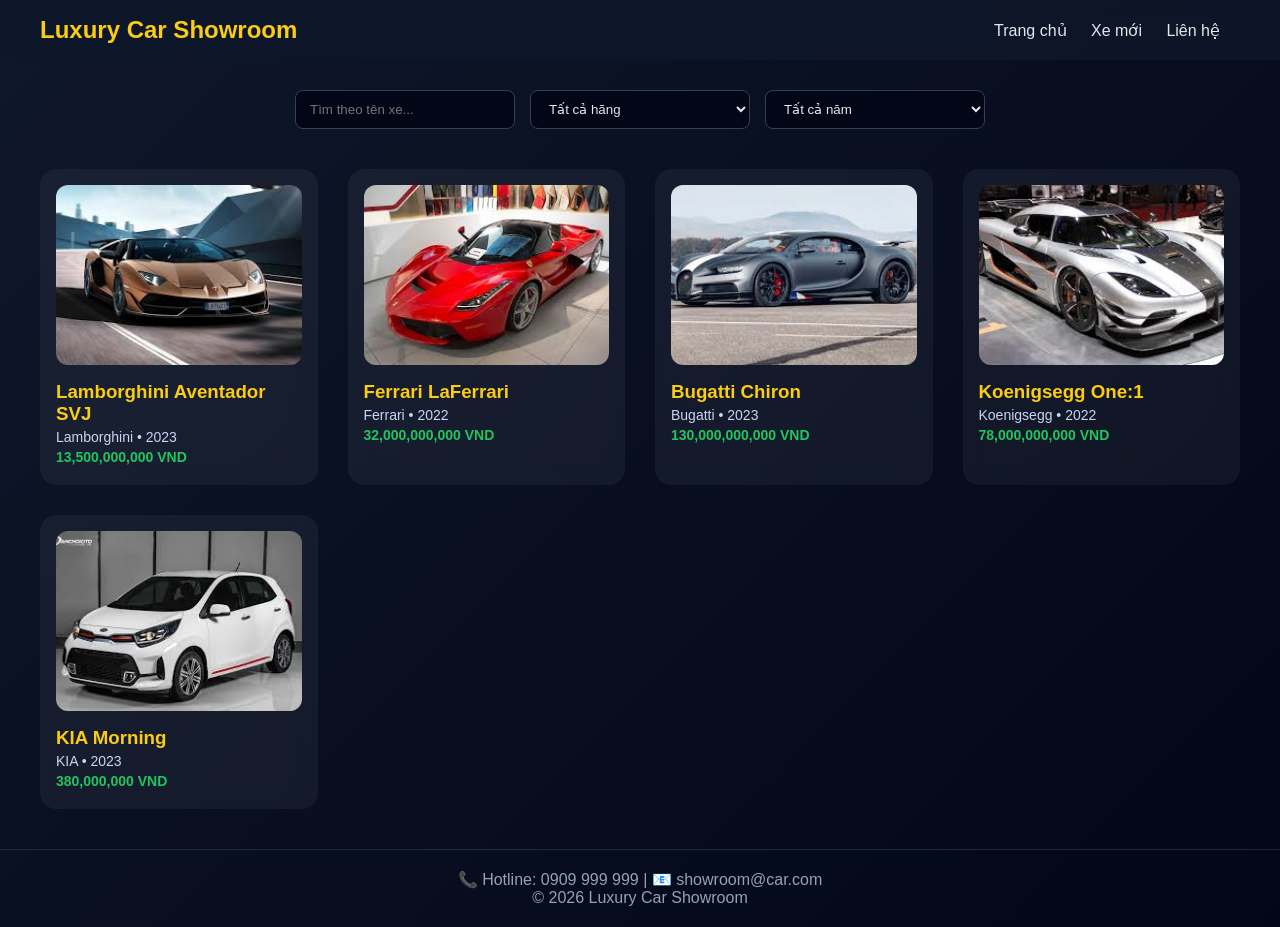
==== index.html @ 787d88c2 "Update index.html" ====
<!DOCTYPE html>
<html lang="vi">
<head>
  <meta charset="UTF-8">
  <title>Luxury Car Showroom</title>
  <link rel="stylesheet" href="css/style.css">
</head>
<body>

<header class="navbar">
  <h1>Luxury Car Showroom</h1>
  <nav>
    <a href="index.html">Trang chủ</a>
    <a href="#cars">Xe mới</a>
    <a href="#contact">Liên hệ</a>
  </nav>
</header>

<section class="filter">
  <input type="text" id="search" placeholder="Tìm theo tên xe...">

  <select id="brandFilter">
    <option value="">Tất cả hãng</option>
    <option value="Lamborghini">Lamborghini</option>
    <option value="Ferrari">Ferrari</option>
    <option value="Bugatti">Bugatti</option>
    <option value="Koenigsegg">Koenigsegg</option>
    <option value="KIA">KIA</option>
  </select>

  <select id="yearFilter">
    <option value="">Tất cả năm</option>
    <option value="2023">2023</option>
    <option value="2022">2022</option>
  </select>
</section>

<main id="cars">
  <div id="car-list" class="car-grid"></div>
</main>

<footer id="contact" class="footer">
  <p>📞 Hotline: 0909 999 999 | 📧 showroom@car.com</p>
  <p>© 2026 Luxury Car Showroom</p>
</footer>

<script src="js/cars.js"></script>
<script src="js/index.js"></script>

</body>
</html>
---- css/style.css ----
* {
  box-sizing: border-box;
  margin: 0;
  padding: 0;
  font-family: Arial, sans-serif;
}

/* BODY */
body {
  margin: 0;
  font-family: "Segoe UI", Arial, sans-serif;
  background: linear-gradient(135deg, #0f172a, #020617);
  color: #f8fafc;
}

/* NAVBAR */
.navbar {
  background: rgba(15, 23, 42, 0.85);
  backdrop-filter: blur(10px);
  padding: 16px 40px;
  display: flex;
  justify-content: space-between;
  align-items: center;
  position: sticky;
  top: 0;
  z-index: 100;
}

.navbar h1 {
  margin: 0;
  font-size: 24px;
  color: #facc15;
}

.navbar nav a {
  color: #e5e7eb;
  margin-right: 20px;
  text-decoration: none;
  font-weight: 500;
}

.navbar nav a:hover {
  color: #facc15;
}

.navbar button {
  background: #1f2933;
  color: white;
  border: none;
  padding: 6px 10px;
  border-radius: 6px;
  cursor: pointer;
}

/* FILTER */
.filter {
  margin: 30px auto;
  max-width: 900px;
  display: flex;
  gap: 15px;
  justify-content: center;
}

.filter input,
.filter select {
  padding: 10px 14px;
  border-radius: 8px;
  border: none;
  outline: none;
  width: 220px;
  background: #020617;
  color: #e5e7eb;
  border: 1px solid #334155;
}

/* GRID */
.car-grid {
  max-width: 1200px;
  margin: 40px auto;
  display: grid;
  grid-template-columns: repeat(auto-fill, minmax(260px, 1fr));
  gap: 30px;
}

/* CARD */
.car-card {
  background: rgba(255, 255, 255, 0.05);
  backdrop-filter: blur(12px);
  border-radius: 16px;
  padding: 16px;
  cursor: pointer;
  transition: transform 0.3s, box-shadow 0.3s;
  position: relative;
}

.car-card:hover {
  transform: translateY(-8px);
  box-shadow: 0 20px 40px rgba(0, 0, 0, 0.6);
}

.car-card img {
  width: 100%;
  height: 180px;
  object-fit: cover;
  border-radius: 12px;
}

.car-card h3 {
  margin: 12px 0 4px;
  color: #facc15;
}

.car-card p {
  margin: 4px 0;
  font-size: 14px;
  color: #cbd5f5;
}

.car-card .price {
  font-weight: bold;
  color: #22c55e;
}

/* TAG */
.tag-box {
  position: absolute;
  top: 12px;
  left: 12px;
}

.tag {
  padding: 4px 10px;
  border-radius: 999px;
  font-size: 12px;
  font-weight: bold;
  color: white;
}

.tag.hot {
  background: #dc2626;
}

.tag.new {
  background: #16a34a;
}

/* DETAIL */
.detail-container {
  display: flex;
  justify-content: center;
  padding: 50px 20px;
}

.detail-card {
  background: rgba(255, 255, 255, 0.05);
  backdrop-filter: blur(15px);
  border-radius: 20px;
  max-width: 1000px;
  width: 100%;
  display: flex;
  gap: 40px;
  padding: 30px;
}

.detail-image img {
  width: 400px;
  border-radius: 16px;
}

.detail-info h2 {
  color: #facc15;
}

.price {
  color: #22c55e;
  font-size: 20px;
  font-weight: bold;
}

/* BUTTON */
.btn {
  padding: 10px 16px;
  border-radius: 8px;
  cursor: pointer;
  border: none;
}

.btn.primary {
  background: #2563eb;
  color: white;
}

.btn.outline {
  border: 1px solid #2563eb;
  background: white;
  color: #2563eb;
}

/* FOOTER */
.footer {
  text-align: center;
  padding: 20px;
  color: #94a3b8;
  border-top: 1px solid #1e293b;
}

/* DARK MODE */
body.dark {
  background: #111827;
  color: #f9fafb;
}

body.dark .car-card,
body.dark .detail-card {
  background: #1f2937;
}

body.dark .navbar {
  background: black;
}

/* THONG SO */
.specs {
  list-style: none;
  padding: 0;
}

.specs li {
  padding: 6px 0;
  border-bottom: 1px solid #e5e7eb;
}

/* TAB+THONG SO */
.tabs {
  margin-top: 20px;
  display: flex;
  gap: 10px;
}

.tab-btn {
  padding: 8px 16px;
  border: none;
  cursor: pointer;
  background: #e5e7eb;
  border-radius: 6px;
  font-weight: 600;
}

.tab-btn.active {
  background: #111827;
  color: white;
}

.tab-content {
  display: none;
  margin-top: 15px;
}

.tab-content.active {
  display: block;
}

.spec-table {
  width: 100%;
  border-collapse: collapse;
}

.spec-table td {
  padding: 10px;
  border-bottom: 1px solid #e5e7eb;
}

.spec-table td:first-child {
  font-weight: 600;
  width: 40%;
}

#car-description {
  line-height: 1.6;
  color: #374151;
}
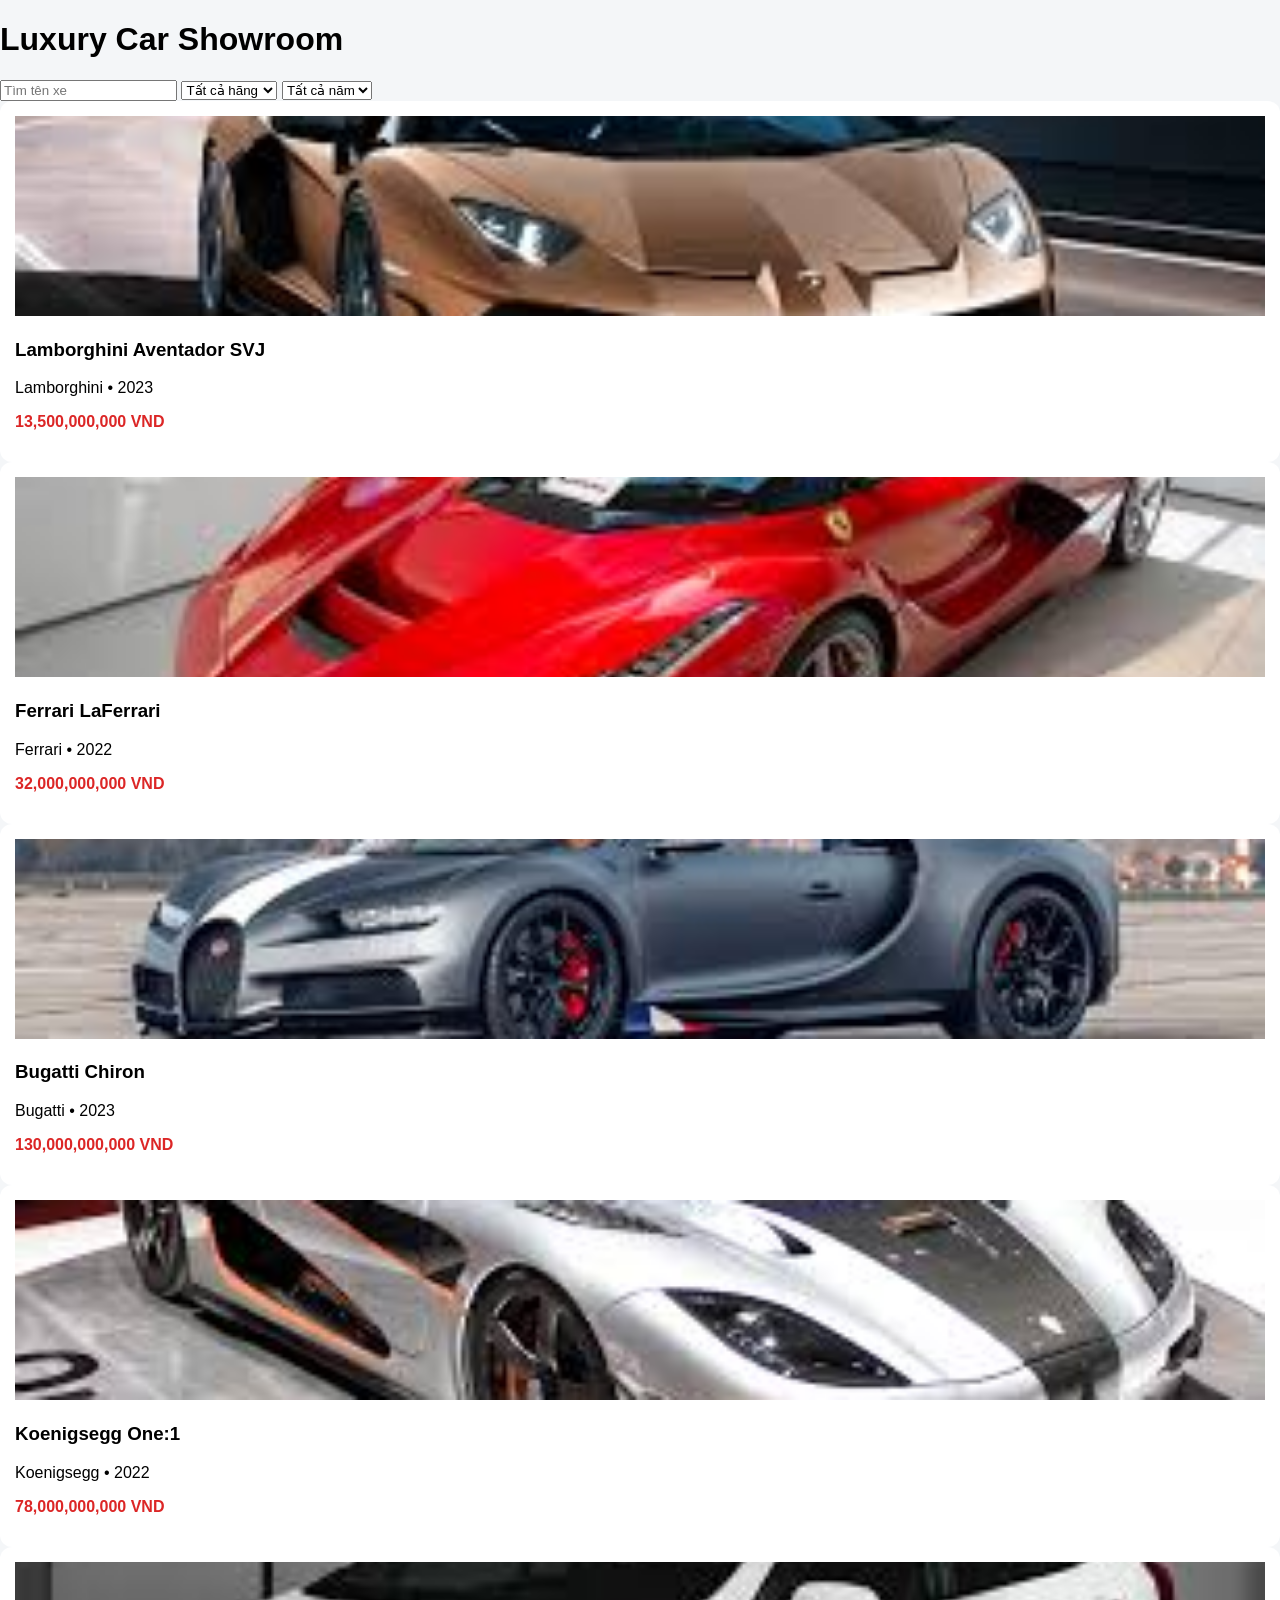
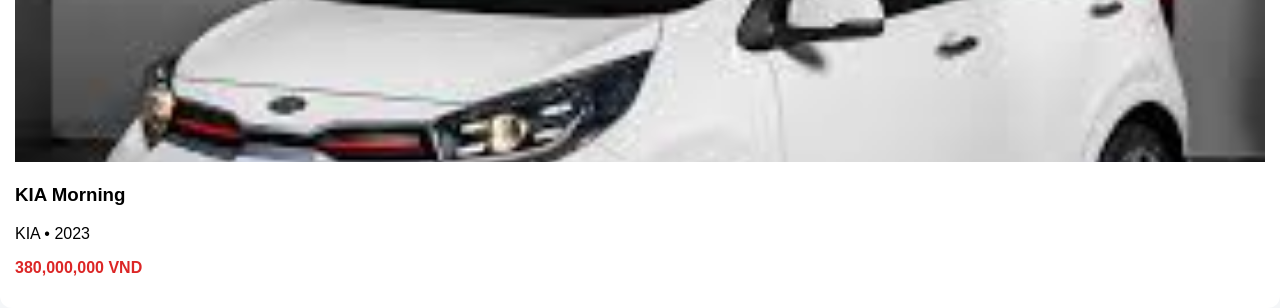
==== commit 92a00be5: "Update index.html" ====
--- a/index.html
+++ b/index.html
@@ -2,50 +2,33 @@
 <html lang="vi">
 <head>
   <meta charset="UTF-8">
-  <title>Luxury Car Showroom</title>
+  <title>Car Showroom</title>
   <link rel="stylesheet" href="css/style.css">
+  <link rel="icon" href="favicon.ico">
 </head>
 <body>
 
-<header class="navbar">
-  <h1>Luxury Car Showroom</h1>
-  <nav>
-    <a href="index.html">Trang chủ</a>
-    <a href="#cars">Xe mới</a>
-    <a href="#contact">Liên hệ</a>
-  </nav>
+<header>
+  <h1> Luxury Car Showroom</h1>
+  <input id="search" placeholder="Tìm tên xe">
+  <select id="brandFilter">
+    <option value="">Tất cả hãng</option>
+    <option>Lamborghini</option>
+    <option>Ferrari</option>
+    <option>Bugatti</option>
+    <option>Koenigsegg</option>
+    <option>KIA</option>
+  </select>
+  <select id="yearFilter">
+    <option value="">Tất cả năm</option>
+    <option>2022</option>
+    <option>2023</option>
+  </select>
 </header>
 
-<section class="filter">
-  <input type="text" id="search" placeholder="Tìm theo tên xe...">
-
-  <select id="brandFilter">
-    <option value="">Tất cả hãng</option>
-    <option value="Lamborghini">Lamborghini</option>
-    <option value="Ferrari">Ferrari</option>
-    <option value="Bugatti">Bugatti</option>
-    <option value="Koenigsegg">Koenigsegg</option>
-    <option value="KIA">KIA</option>
-  </select>
-
-  <select id="yearFilter">
-    <option value="">Tất cả năm</option>
-    <option value="2023">2023</option>
-    <option value="2022">2022</option>
-  </select>
-</section>
-
-<main id="cars">
-  <div id="car-list" class="car-grid"></div>
-</main>
-
-<footer id="contact" class="footer">
-  <p>📞 Hotline: 0909 999 999 | 📧 showroom@car.com</p>
-  <p>© 2026 Luxury Car Showroom</p>
-</footer>
+<main id="car-list" class="grid"></main>
 
 <script src="js/cars.js"></script>
 <script src="js/index.js"></script>
-
 </body>
 </html>
--- a/css/style.css
+++ b/css/style.css
@@ -1,281 +1,181 @@
-* {
-  box-sizing: border-box;
+body {
   margin: 0;
-  padding: 0;
   font-family: Arial, sans-serif;
+  background: #f4f6f8;
 }
 
-/* BODY */
-body {
-  margin: 0;
-  font-family: "Segoe UI", Arial, sans-serif;
-  background: linear-gradient(135deg, #0f172a, #020617);
-  color: #f8fafc;
-}
-
-/* NAVBAR */
 .navbar {
-  background: rgba(15, 23, 42, 0.85);
-  backdrop-filter: blur(10px);
-  padding: 16px 40px;
+  background: #0f172a;
+  color: white;
+  padding: 16px 32px;
   display: flex;
   justify-content: space-between;
   align-items: center;
-  position: sticky;
-  top: 0;
-  z-index: 100;
 }
 
-.navbar h1 {
-  margin: 0;
-  font-size: 24px;
-  color: #facc15;
+.navbar a {
+  color: white;
+  margin-left: 20px;
+  text-decoration: none;
 }
 
-.navbar nav a {
-  color: #e5e7eb;
-  margin-right: 20px;
-  text-decoration: none;
-  font-weight: 500;
-}
-
-.navbar nav a:hover {
-  color: #facc15;
-}
-
-.navbar button {
-  background: #1f2933;
-  color: white;
-  border: none;
-  padding: 6px 10px;
-  border-radius: 6px;
-  cursor: pointer;
-}
-
-/* FILTER */
 .filter {
-  margin: 30px auto;
-  max-width: 900px;
+  padding: 20px;
   display: flex;
-  gap: 15px;
+  gap: 10px;
   justify-content: center;
 }
 
-.filter input,
-.filter select {
-  padding: 10px 14px;
-  border-radius: 8px;
-  border: none;
-  outline: none;
-  width: 220px;
+.car-grid {
   background: #020617;
-  color: #e5e7eb;
-  border: 1px solid #334155;
-}
-
-/* GRID */
-.car-grid {
-  max-width: 1200px;
-  margin: 40px auto;
-  display: grid;
-  grid-template-columns: repeat(auto-fill, minmax(260px, 1fr));
-  gap: 30px;
-}
-
-/* CARD */
-.car-card {
-  background: rgba(255, 255, 255, 0.05);
-  backdrop-filter: blur(12px);
   border-radius: 16px;
-  padding: 16px;
+  overflow: hidden;
+  transition: transform .35s ease, box-shadow .35s ease;
   cursor: pointer;
-  transition: transform 0.3s, box-shadow 0.3s;
   position: relative;
 }
 
-.car-card:hover {
-  transform: translateY(-8px);
-  box-shadow: 0 20px 40px rgba(0, 0, 0, 0.6);
+.car-card {
+  background: white;
+  border-radius: 12px;
+  padding: 15px;
+  cursor: pointer;
+  transition: transform 0.2s;
 }
 
 .car-card img {
   width: 100%;
-  height: 180px;
+  height: 200px;
   object-fit: cover;
+  transition: transform .5s ease;
+}
+
+.car-card:hover {
+  transform: translateY(-10px) scale(1.02);
+  box-shadow: 0 25px 60px rgba(0,0,0,.6);
+}
+
+.car-card:hover img {
+  transform: scale(1.08);
+}
+
+.car-card::after {
+  content: "";
+  position: absolute;
+  inset: 0;
+  background: linear-gradient(to top, rgba(0,0,0,.7), transparent);
+  opacity: 0;
+  transition: opacity .4s;
+}
+
+.car-card:hover::after {
+  opacity: 1;
+}
+
+.price {
+  color: #dc2626;
+  font-weight: bold;
+}
+
+.detail-container {
+  display: flex;
+  gap: 40px;
+  padding: 40px;
+}
+
+.detail-image img {
+  width: 420px;
   border-radius: 12px;
 }
 
-.car-card h3 {
-  margin: 12px 0 4px;
-  color: #facc15;
+.specs li {
+  margin-bottom: 6px;
 }
 
-.car-card p {
-  margin: 4px 0;
-  font-size: 14px;
-  color: #cbd5f5;
+.btn-buy {
+  margin-top: 20px;
+  padding: 12px 20px;
+  background: #16a34a;
+  color: white;
+  border: none;
+  border-radius: 8px;
+  font-size: 16px;
+  cursor: pointer;
 }
 
-.car-card .price {
-  font-weight: bold;
-  color: #22c55e;
+.footer {
+  background: #0f172a;
+  color: white;
+  text-align: center;
+  padding: 20px;
 }
 
-/* TAG */
-.tag-box {
-  position: absolute;
-  top: 12px;
-  left: 12px;
+.car-card {
+  animation: fadeUp .6s ease forwards;
 }
 
-.tag {
-  padding: 4px 10px;
-  border-radius: 999px;
-  font-size: 12px;
-  font-weight: bold;
-  color: white;
+@keyframes fadeUp {
+  from {
+    opacity: 0;
+    transform: translateY(30px);
+  }
+  to {
+    opacity: 1;
+    transform: translateY(0);
+  }
 }
 
-.tag.hot {
-  background: #dc2626;
+.modal {
+  position: fixed;
+  inset: 0;
+  background: rgba(0,0,0,.7);
+  display: none;
+  justify-content: center;
+  align-items: center;
+  z-index: 999;
 }
 
-.tag.new {
-  background: #16a34a;
+.modal-box {
+  background: #020617;
+  padding: 30px;
+  border-radius: 16px;
+  width: 360px;
 }
 
-/* DETAIL */
-.detail-container {
-  display: flex;
-  justify-content: center;
-  padding: 50px 20px;
+.modal-box input,
+.modal-box select {
+  width: 100%;
+  padding: 10px;
+  margin-bottom: 15px;
+  border-radius: 8px;
+  border: none;
 }
 
-.detail-card {
-  background: rgba(255, 255, 255, 0.05);
-  backdrop-filter: blur(15px);
-  border-radius: 20px;
-  max-width: 1000px;
+.modal-box button {
   width: 100%;
-  display: flex;
-  gap: 40px;
-  padding: 30px;
+  margin-top: 10px;
 }
 
-.detail-image img {
-  width: 400px;
+.cancel {
+  background: #475569;
+}
+
+.contact {
+  max-width: 600px;
+  margin: 60px auto;
+}
+
+.contact-box {
+  background: #020617;
+  padding: 30px;
   border-radius: 16px;
 }
 
-.detail-info h2 {
-  color: #facc15;
-}
-
-.price {
-  color: #22c55e;
-  font-size: 20px;
-  font-weight: bold;
-}
-
-/* BUTTON */
-.btn {
-  padding: 10px 16px;
+.contact-box input,
+.contact-box textarea {
+  width: 100%;
+  margin-bottom: 15px;
+  padding: 10px;
   border-radius: 8px;
-  cursor: pointer;
   border: none;
 }
-
-.btn.primary {
-  background: #2563eb;
-  color: white;
-}
-
-.btn.outline {
-  border: 1px solid #2563eb;
-  background: white;
-  color: #2563eb;
-}
-
-/* FOOTER */
-.footer {
-  text-align: center;
-  padding: 20px;
-  color: #94a3b8;
-  border-top: 1px solid #1e293b;
-}
-
-/* DARK MODE */
-body.dark {
-  background: #111827;
-  color: #f9fafb;
-}
-
-body.dark .car-card,
-body.dark .detail-card {
-  background: #1f2937;
-}
-
-body.dark .navbar {
-  background: black;
-}
-
-/* THONG SO */
-.specs {
-  list-style: none;
-  padding: 0;
-}
-
-.specs li {
-  padding: 6px 0;
-  border-bottom: 1px solid #e5e7eb;
-}
-
-/* TAB+THONG SO */
-.tabs {
-  margin-top: 20px;
-  display: flex;
-  gap: 10px;
-}
-
-.tab-btn {
-  padding: 8px 16px;
-  border: none;
-  cursor: pointer;
-  background: #e5e7eb;
-  border-radius: 6px;
-  font-weight: 600;
-}
-
-.tab-btn.active {
-  background: #111827;
-  color: white;
-}
-
-.tab-content {
-  display: none;
-  margin-top: 15px;
-}
-
-.tab-content.active {
-  display: block;
-}
-
-.spec-table {
-  width: 100%;
-  border-collapse: collapse;
-}
-
-.spec-table td {
-  padding: 10px;
-  border-bottom: 1px solid #e5e7eb;
-}
-
-.spec-table td:first-child {
-  font-weight: 600;
-  width: 40%;
-}
-
-#car-description {
-  line-height: 1.6;
-  color: #374151;
-}
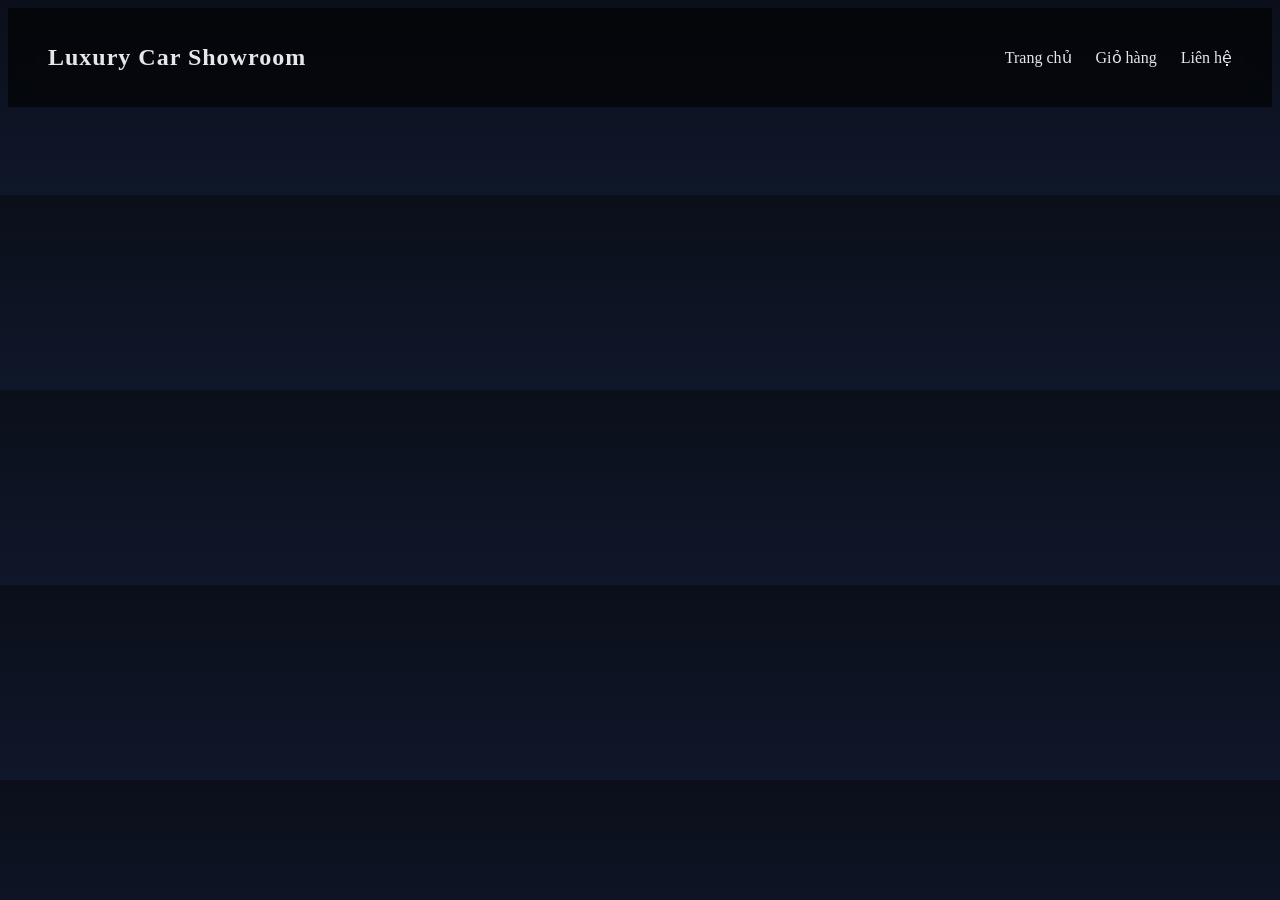
==== commit e608ad62: "Update index.html" ====
--- a/index.html
+++ b/index.html
@@ -2,31 +2,21 @@
 <html lang="vi">
 <head>
   <meta charset="UTF-8">
-  <title>Car Showroom</title>
+  <title>Luxury Car Showroom</title>
   <link rel="stylesheet" href="css/style.css">
-  <link rel="icon" href="favicon.ico">
 </head>
 <body>
 
-<header>
-  <h1> Luxury Car Showroom</h1>
-  <input id="search" placeholder="Tìm tên xe">
-  <select id="brandFilter">
-    <option value="">Tất cả hãng</option>
-    <option>Lamborghini</option>
-    <option>Ferrari</option>
-    <option>Bugatti</option>
-    <option>Koenigsegg</option>
-    <option>KIA</option>
-  </select>
-  <select id="yearFilter">
-    <option value="">Tất cả năm</option>
-    <option>2022</option>
-    <option>2023</option>
-  </select>
+<header class="navbar">
+  <h1>Luxury Car Showroom</h1>
+  <nav>
+    <a href="index.html">Trang chủ</a>
+    <a href="cart.html">Giỏ hàng</a>
+    <a href="contact.html">Liên hệ</a>
+  </nav>
 </header>
 
-<main id="car-list" class="grid"></main>
+<main id="car-list"></main>
 
 <script src="js/cars.js"></script>
 <script src="js/index.js"></script>
--- a/css/style.css
+++ b/css/style.css
@@ -1,181 +1,162 @@
-body {
+{
   margin: 0;
-  font-family: Arial, sans-serif;
-  background: #f4f6f8;
+  padding: 0;
+  box-sizing: border-box;
+  font-family: "Segoe UI", sans-serif;
 }
 
+/* BODY */
+body {
+  background: linear-gradient(180deg, #0b0f1a, #0f172a);
+  color: #e5e7eb;
+}
+
+/* NAVBAR */
 .navbar {
-  background: #0f172a;
-  color: white;
-  padding: 16px 32px;
   display: flex;
   justify-content: space-between;
   align-items: center;
+  padding: 20px 40px;
+  background: rgba(0,0,0,0.6);
+  backdrop-filter: blur(10px);
+}
+
+.navbar h1 {
+  font-size: 24px;
+  letter-spacing: 1px;
 }
 
 .navbar a {
-  color: white;
+  color: #e5e7eb;
+  text-decoration: none;
   margin-left: 20px;
-  text-decoration: none;
+  font-weight: 500;
 }
 
-.filter {
-  padding: 20px;
-  display: flex;
-  gap: 10px;
-  justify-content: center;
+/* SHOWROOM GRID */
+#car-list {
+  padding: 40px;
+  display: grid;
+  grid-template-columns: repeat(auto-fill, minmax(280px, 1fr));
+  gap: 30px;
 }
 
-.car-grid {
-  background: #020617;
+/* CAR CARD */
+.car-card {
+  background: linear-gradient(180deg, #111827, #020617);
   border-radius: 16px;
   overflow: hidden;
-  transition: transform .35s ease, box-shadow .35s ease;
   cursor: pointer;
-  position: relative;
-}
-
-.car-card {
-  background: white;
-  border-radius: 12px;
-  padding: 15px;
-  cursor: pointer;
-  transition: transform 0.2s;
-}
-
-.car-card img {
-  width: 100%;
-  height: 200px;
-  object-fit: cover;
-  transition: transform .5s ease;
+  transition: all 0.35s ease;
+  box-shadow: 0 10px 30px rgba(0,0,0,0.4);
 }
 
 .car-card:hover {
   transform: translateY(-10px) scale(1.02);
-  box-shadow: 0 25px 60px rgba(0,0,0,.6);
+  box-shadow: 0 25px 60px rgba(0,0,0,0.7);
+}
+
+/* IMAGE */
+.car-card img {
+  width: 100%;
+  height: 180px;
+  object-fit: cover;
+  transition: transform 0.5s ease;
 }
 
 .car-card:hover img {
   transform: scale(1.08);
 }
 
-.car-card::after {
-  content: "";
-  position: absolute;
-  inset: 0;
-  background: linear-gradient(to top, rgba(0,0,0,.7), transparent);
-  opacity: 0;
-  transition: opacity .4s;
+/* CONTENT */
+.car-card h3 {
+  padding: 15px 15px 5px;
+  font-size: 18px;
 }
 
-.car-card:hover::after {
-  opacity: 1;
+.car-card p {
+  padding: 0 15px 10px;
+  color: #9ca3af;
 }
 
-.price {
-  color: #dc2626;
+.car-card .price {
+  padding: 10px 15px 20px;
+  font-size: 16px;
+  color: #fbbf24;
   font-weight: bold;
 }
 
+/* DETAIL PAGE */
 .detail-container {
-  display: flex;
+  display: grid;
+  grid-template-columns: 1fr 1.2fr;
   gap: 40px;
-  padding: 40px;
+  padding: 50px;
 }
 
+/* DETAIL IMAGE */
 .detail-image img {
-  width: 420px;
-  border-radius: 12px;
+  width: 100%;
+  border-radius: 20px;
+  box-shadow: 0 30px 80px rgba(0,0,0,0.6);
+}
+
+/* DETAIL INFO */
+.detail-info h2 {
+  font-size: 32px;
+  margin-bottom: 10px;
+}
+
+.detail-info .price {
+  font-size: 22px;
+  color: #fbbf24;
+  margin-bottom: 20px;
+}
+
+.specs {
+  list-style: none;
+  margin: 20px 0;
 }
 
 .specs li {
-  margin-bottom: 6px;
+  margin-bottom: 8px;
+  color: #d1d5db;
 }
 
-.btn-buy {
+/* BUTTONS */
+.detail-info button {
+  margin-right: 10px;
   margin-top: 20px;
   padding: 12px 20px;
+  border-radius: 30px;
+  border: none;
+  font-size: 15px;
+  cursor: pointer;
+  transition: 0.3s;
+}
+
+.detail-info button:nth-child(1) {
+  background: #2563eb;
+  color: white;
+}
+
+.detail-info button:nth-child(2) {
   background: #16a34a;
   color: white;
-  border: none;
-  border-radius: 8px;
-  font-size: 16px;
-  cursor: pointer;
 }
 
-.footer {
-  background: #0f172a;
+.detail-info button:nth-child(3) {
+  background: #374151;
   color: white;
-  text-align: center;
-  padding: 20px;
 }
 
-.car-card {
-  animation: fadeUp .6s ease forwards;
+.detail-info button:hover {
+  opacity: 0.85;
+  transform: translateY(-2px);
 }
 
-@keyframes fadeUp {
-  from {
-    opacity: 0;
-    transform: translateY(30px);
-  }
-  to {
-    opacity: 1;
-    transform: translateY(0);
+@media (max-width: 900px) {
+  .detail-container {
+    grid-template-columns: 1fr;
   }
 }
-
-.modal {
-  position: fixed;
-  inset: 0;
-  background: rgba(0,0,0,.7);
-  display: none;
-  justify-content: center;
-  align-items: center;
-  z-index: 999;
-}
-
-.modal-box {
-  background: #020617;
-  padding: 30px;
-  border-radius: 16px;
-  width: 360px;
-}
-
-.modal-box input,
-.modal-box select {
-  width: 100%;
-  padding: 10px;
-  margin-bottom: 15px;
-  border-radius: 8px;
-  border: none;
-}
-
-.modal-box button {
-  width: 100%;
-  margin-top: 10px;
-}
-
-.cancel {
-  background: #475569;
-}
-
-.contact {
-  max-width: 600px;
-  margin: 60px auto;
-}
-
-.contact-box {
-  background: #020617;
-  padding: 30px;
-  border-radius: 16px;
-}
-
-.contact-box input,
-.contact-box textarea {
-  width: 100%;
-  margin-bottom: 15px;
-  padding: 10px;
-  border-radius: 8px;
-  border: none;
-}
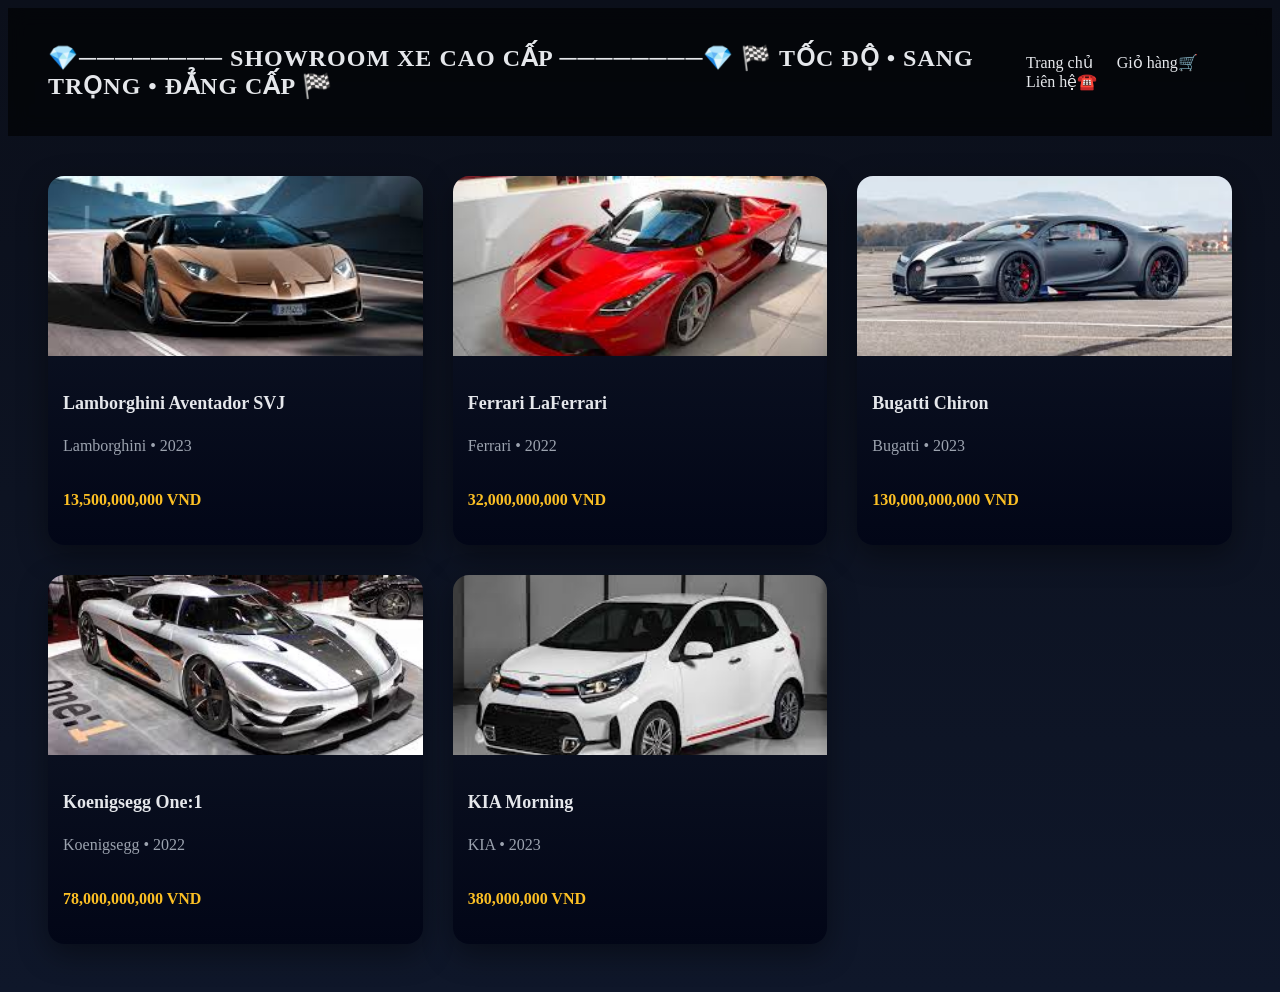
==== commit 3538089f: "Update index.html" ====
--- a/index.html
+++ b/index.html
@@ -8,11 +8,13 @@
 <body>
 
 <header class="navbar">
-  <h1>Luxury Car Showroom</h1>
+  <h1>💎──────── SHOWROOM XE CAO CẤP ────────💎
+       🏁 TỐC ĐỘ • SANG TRỌNG • ĐẲNG CẤP 🏁
+</h1>
   <nav>
     <a href="index.html">Trang chủ</a>
-    <a href="cart.html">Giỏ hàng</a>
-    <a href="contact.html">Liên hệ</a>
+    <a href="cart.html">Giỏ hàng🛒</a>
+    <a href="contact.html">Liên hệ☎️</a>
   </nav>
 </header>
 
--- a/css/style.css
+++ b/css/style.css
@@ -155,6 +155,98 @@
   transform: translateY(-2px);
 }
 
+/* MODAL */
+.modal {
+  display: none;
+  position: fixed;
+  z-index: 999;
+  inset: 0;
+  background: rgba(0,0,0,0.7);
+  backdrop-filter: blur(4px);
+}
+
+.modal-content {
+  background: #111;
+  color: #fff;
+  width: 420px;
+  max-width: 95%;
+  margin: 5% auto;
+  padding: 25px;
+  border-radius: 16px;
+  box-shadow: 0 20px 50px rgba(0,0,0,0.6);
+  animation: fadeUp 0.4s ease;
+}
+
+@keyframes fadeUp {
+  from {
+    opacity: 0;
+    transform: translateY(40px);
+  }
+  to {
+    opacity: 1;
+    transform: translateY(0);
+  }
+}
+
+.close {
+  float: right;
+  font-size: 26px;
+  cursor: pointer;
+  color: #aaa;
+}
+.close:hover {
+  color: #fff;
+}
+
+.modal h2 {
+  text-align: center;
+  margin-bottom: 20px;
+}
+
+/* FORM */
+.form-group {
+  margin-bottom: 14px;
+}
+
+.form-group label {
+  display: block;
+  font-size: 14px;
+  margin-bottom: 6px;
+  color: #ccc;
+}
+
+.form-group input,
+.form-group textarea {
+  width: 100%;
+  padding: 10px;
+  border-radius: 10px;
+  border: none;
+  outline: none;
+  background: #222;
+  color: #fff;
+}
+
+.form-group input:focus,
+.form-group textarea:focus {
+  outline: 2px solid #d4af37;
+}
+
+.btn-primary {
+  width: 100%;
+  padding: 12px;
+  border-radius: 30px;
+  border: none;
+  background: linear-gradient(135deg,#d4af37,#f5d76e);
+  color: #000;
+  font-weight: bold;
+  cursor: pointer;
+  margin-top: 10px;
+}
+
+.btn-primary:hover {
+  opacity: 0.9;
+}
+
 @media (max-width: 900px) {
   .detail-container {
     grid-template-columns: 1fr;
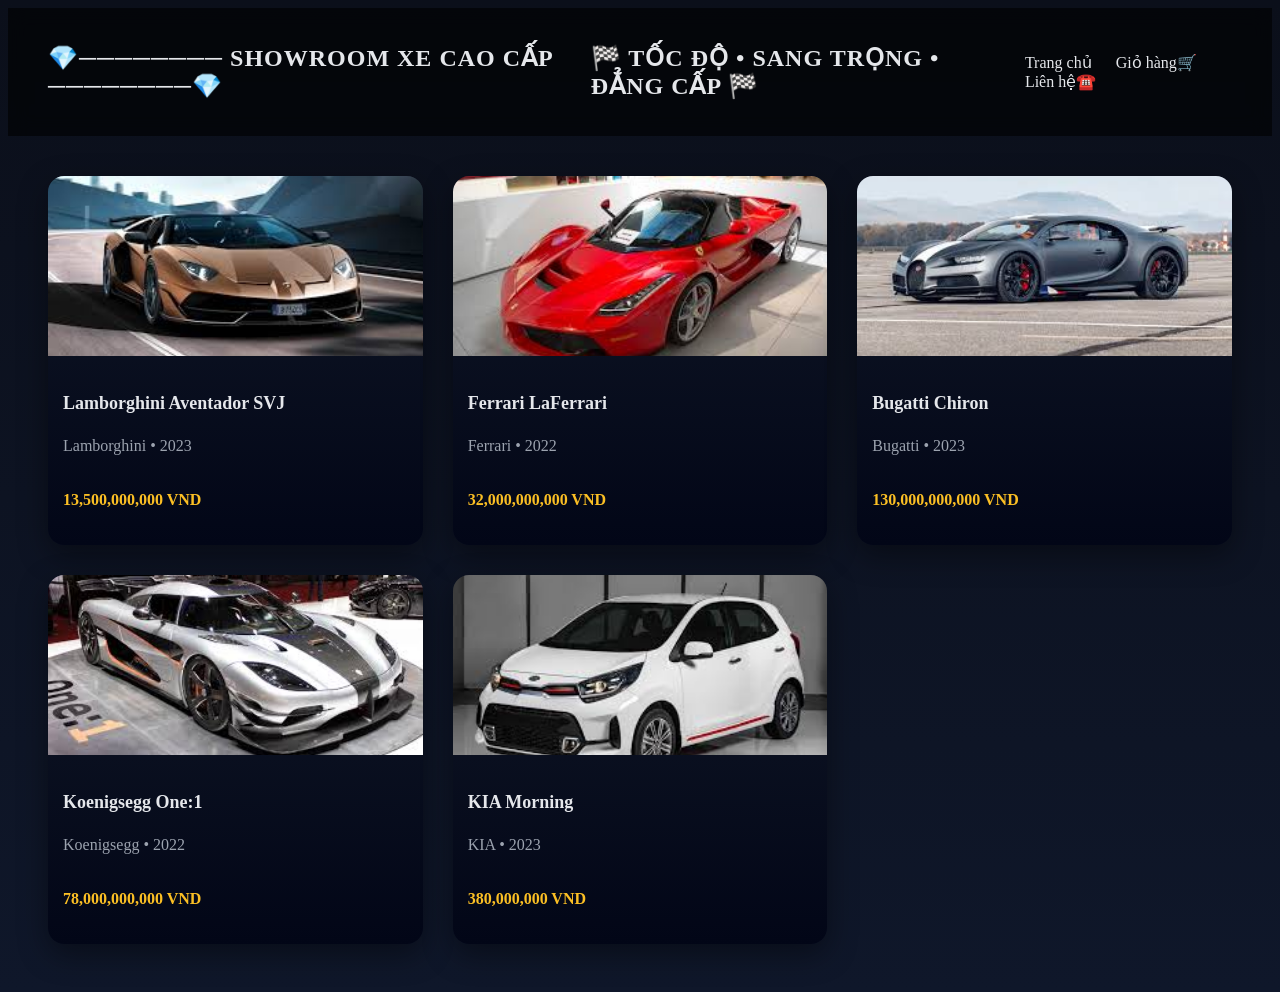
==== commit 8ab7f90d: "Update index.html" ====
--- a/index.html
+++ b/index.html
@@ -8,9 +8,8 @@
 <body>
 
 <header class="navbar">
-  <h1>💎──────── SHOWROOM XE CAO CẤP ────────💎
-       🏁 TỐC ĐỘ • SANG TRỌNG • ĐẲNG CẤP 🏁
-</h1>
+  <h1>💎──────── SHOWROOM XE CAO CẤP ────────💎</h1>
+  <h1>  🏁 TỐC ĐỘ • SANG TRỌNG • ĐẲNG CẤP 🏁</h1>
   <nav>
     <a href="index.html">Trang chủ</a>
     <a href="cart.html">Giỏ hàng🛒</a>
--- a/css/style.css
+++ b/css/style.css
@@ -252,3 +252,17 @@
     grid-template-columns: 1fr;
   }
 }
+
+.badge {
+  display: inline-block;
+  padding: 4px 10px;
+  border-radius: 12px;
+  font-size: 12px;
+  font-weight: bold;
+  color: #fff;
+}
+
+.badge.hot { background: linear-gradient(45deg, #ff512f, #dd2476); }
+.badge.new { background: linear-gradient(45deg, #00c6ff, #0072ff); }
+.badge.luxury { background: linear-gradient(45deg, gold, orange); }
+.badge.premium { background: linear-gradient(45deg, #434343, #000); }
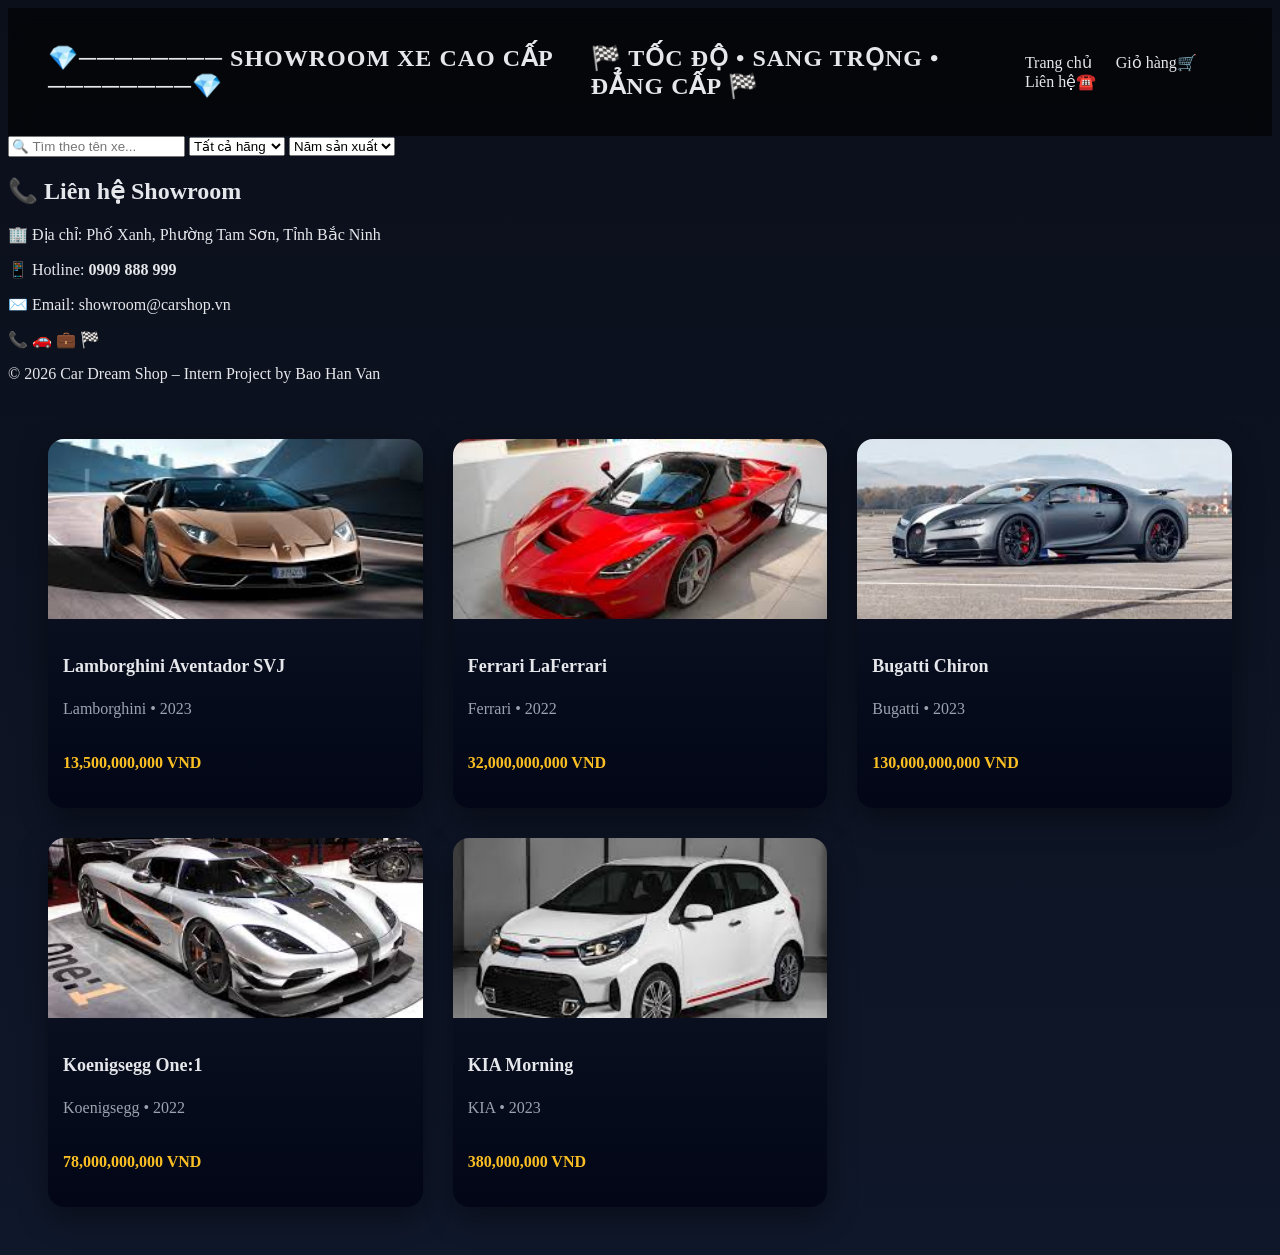
==== commit 4d19ba5a: "Update index.html" ====
--- a/index.html
+++ b/index.html
@@ -16,6 +16,41 @@
     <a href="contact.html">Liên hệ☎️</a>
   </nav>
 </header>
+  
+<section class="search-bar">
+  <input type="text" id="search" placeholder="🔍 Tìm theo tên xe...">
+
+  <select id="brandFilter">
+    <option value="">Tất cả hãng</option>
+    <option value="Lamborghini">Lamborghini</option>
+    <option value="Ferrari">Ferrari</option>
+    <option value="Bugatti">Bugatti</option>
+    <option value="Koenigsegg">Koenigsegg</option>
+    <option value="KIA">KIA</option>
+  </select>
+
+  <select id="yearFilter">
+    <option value="">Năm sản xuất</option>
+    <option value="2023">2023</option>
+    <option value="2022">2022</option>
+  </select>
+</section>
+
+<footer class="contact-footer">
+  <h2>📞 Liên hệ Showroom</h2>
+
+  <p>🏢 Địa chỉ: Phố Xanh, Phường Tam Sơn, Tỉnh Bắc Ninh</p>
+  <p>📱 Hotline: <strong>0909 888 999</strong></p>
+  <p>✉️ Email: showroom@carshop.vn</p>
+
+  <div class="contact-icons">
+    📞 🚗 💼 🏁
+  </div>
+
+  <p class="copyright">
+    © 2026 Car Dream Shop – Intern Project by Bao Han Van
+  </p>
+</footer>
 
 <main id="car-list"></main>
 
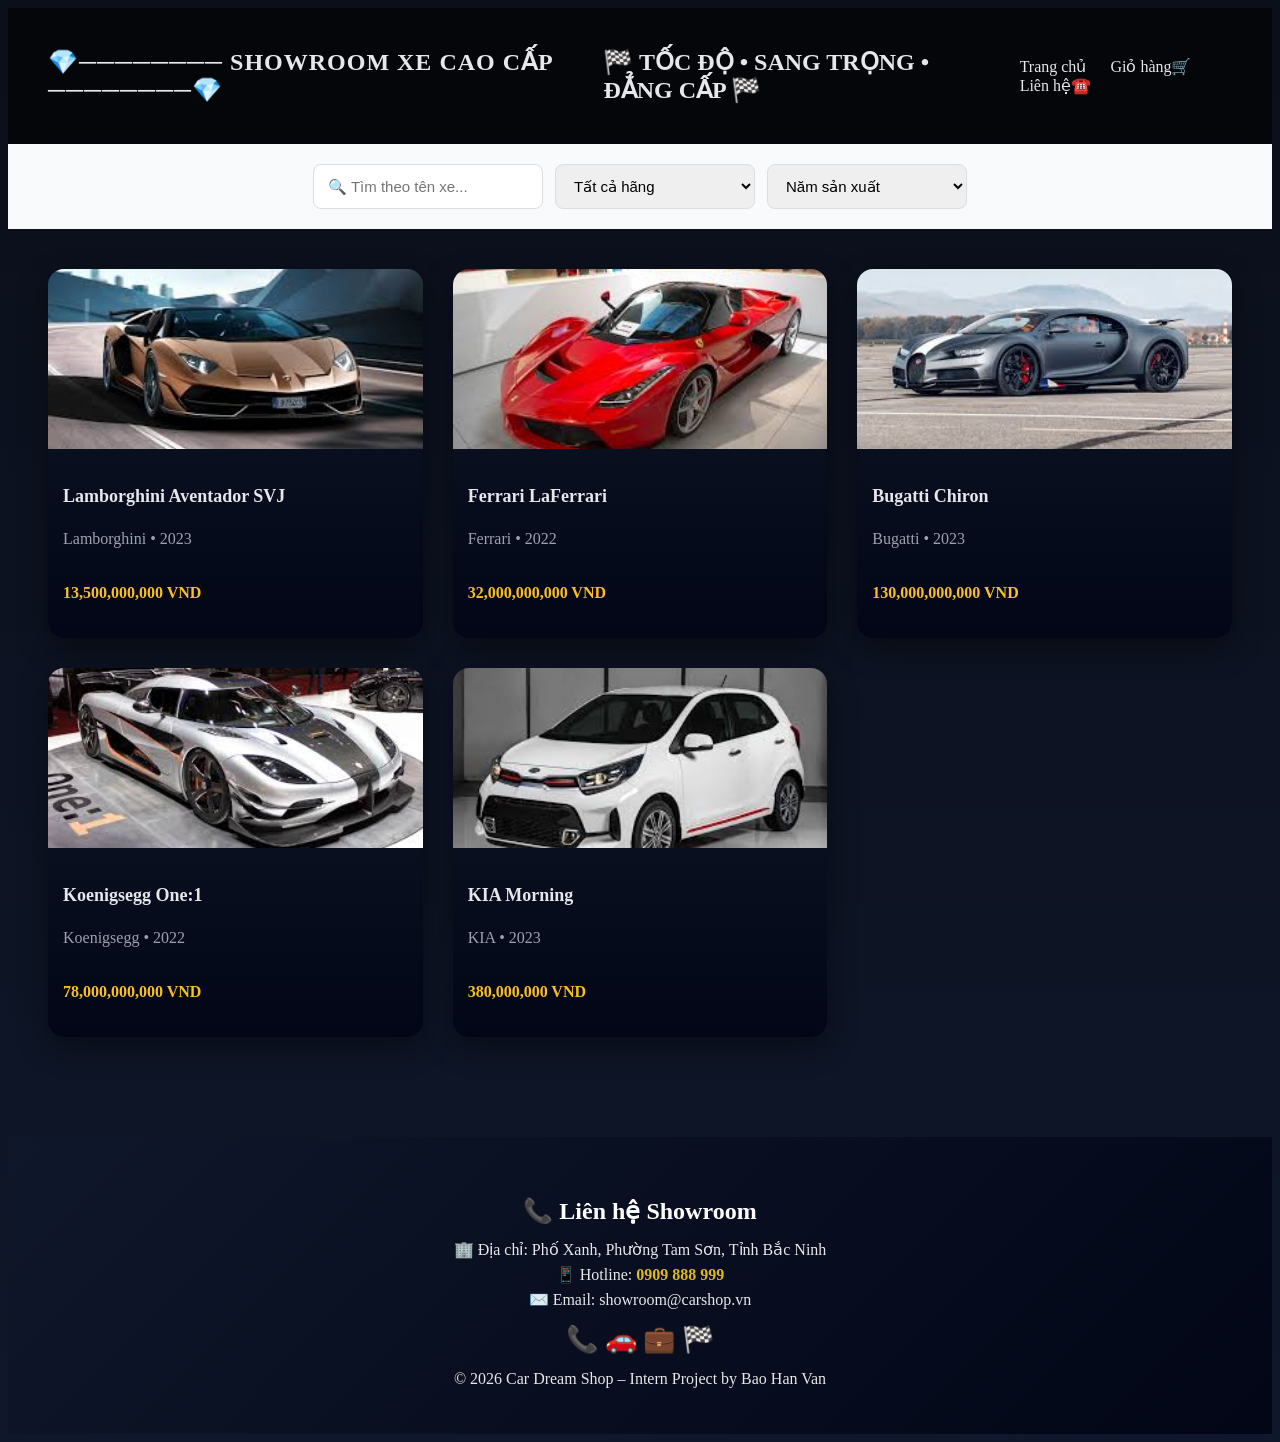
==== commit 5ce86f6a: "Update index.html" ====
--- a/index.html
+++ b/index.html
@@ -7,54 +7,60 @@
 </head>
 <body>
 
-<header class="navbar">
-  <h1>💎──────── SHOWROOM XE CAO CẤP ────────💎</h1>
-  <h1>  🏁 TỐC ĐỘ • SANG TRỌNG • ĐẲNG CẤP 🏁</h1>
-  <nav>
-    <a href="index.html">Trang chủ</a>
-    <a href="cart.html">Giỏ hàng🛒</a>
-    <a href="contact.html">Liên hệ☎️</a>
-  </nav>
-</header>
-  
-<section class="search-bar">
-  <input type="text" id="search" placeholder="🔍 Tìm theo tên xe...">
+  <!-- HEADER / NAVBAR -->
+  <header class="navbar">
+    <h1>💎──────── SHOWROOM XE CAO CẤP ────────💎</h1>
+    <h2>🏁 TỐC ĐỘ • SANG TRỌNG • ĐẲNG CẤP 🏁</h2>
+    <nav>
+      <a href="index.html">Trang chủ</a>
+      <a href="cart.html">Giỏ hàng🛒</a>
+      <a href="contact.html">Liên hệ☎️</a>
+    </nav>
+  </header>
 
-  <select id="brandFilter">
-    <option value="">Tất cả hãng</option>
-    <option value="Lamborghini">Lamborghini</option>
-    <option value="Ferrari">Ferrari</option>
-    <option value="Bugatti">Bugatti</option>
-    <option value="Koenigsegg">Koenigsegg</option>
-    <option value="KIA">KIA</option>
-  </select>
+  <!-- SEARCH / FILTER -->
+  <section class="search-bar">
+    <input type="text" id="search" placeholder="🔍 Tìm theo tên xe...">
 
-  <select id="yearFilter">
-    <option value="">Năm sản xuất</option>
-    <option value="2023">2023</option>
-    <option value="2022">2022</option>
-  </select>
-</section>
+    <select id="brandFilter">
+      <option value="">Tất cả hãng</option>
+      <option value="Lamborghini">Lamborghini</option>
+      <option value="Ferrari">Ferrari</option>
+      <option value="Bugatti">Bugatti</option>
+      <option value="Koenigsegg">Koenigsegg</option>
+      <option value="KIA">KIA</option>
+    </select>
 
-<footer class="contact-footer">
-  <h2>📞 Liên hệ Showroom</h2>
+    <select id="yearFilter">
+      <option value="">Năm sản xuất</option>
+      <option value="2023">2023</option>
+      <option value="2022">2022</option>
+    </select>
+  </section>
 
-  <p>🏢 Địa chỉ: Phố Xanh, Phường Tam Sơn, Tỉnh Bắc Ninh</p>
-  <p>📱 Hotline: <strong>0909 888 999</strong></p>
-  <p>✉️ Email: showroom@carshop.vn</p>
+  <!-- CAR LIST -->
+  <main id="car-list"></main>
 
-  <div class="contact-icons">
-    📞 🚗 💼 🏁
-  </div>
+  <!-- FOOTER / CONTACT -->
+  <footer class="contact-footer">
+    <h2>📞 Liên hệ Showroom</h2>
 
-  <p class="copyright">
-    © 2026 Car Dream Shop – Intern Project by Bao Han Van
-  </p>
-</footer>
+    <p>🏢 Địa chỉ: Phố Xanh, Phường Tam Sơn, Tỉnh Bắc Ninh</p>
+    <p>📱 Hotline: <strong>0909 888 999</strong></p>
+    <p>✉️ Email: showroom@carshop.vn</p>
 
-<main id="car-list"></main>
+    <div class="contact-icons">
+      📞 🚗 💼 🏁
+    </div>
 
-<script src="js/cars.js"></script>
-<script src="js/index.js"></script>
+    <p class="copyright">
+      © 2026 Car Dream Shop – Intern Project by Bao Han Van
+    </p>
+  </footer>
+
+  <!-- SCRIPT -->
+  <script src="js/cars.js"></script>
+  <script src="js/index.js"></script>
+
 </body>
 </html>
--- a/css/style.css
+++ b/css/style.css
@@ -177,6 +177,32 @@
   animation: fadeUp 0.4s ease;
 }
 
+.contact-footer {
+  background: linear-gradient(135deg, #0f172a, #020617);
+  color: #fff;
+  text-align: center;
+  padding: 40px 20px;
+  margin-top: 60px;
+}
+
+.contact-footer h2 {
+  margin-bottom: 15px;
+}
+
+.contact-footer p {
+  margin: 6px 0;
+  opacity: 0.9;
+}
+
+.contact-icons {
+  font-size: 26px;
+  margin: 15px 0;
+}
+
+.contact-footer strong {
+  color: #facc15;
+}
+
 @keyframes fadeUp {
   from {
     opacity: 0;
@@ -247,10 +273,27 @@
   opacity: 0.9;
 }
 
-@media (max-width: 900px) {
-  .detail-container {
-    grid-template-columns: 1fr;
-  }
+.search-bar {
+  display: flex;
+  gap: 12px;
+  justify-content: center;
+  padding: 20px;
+  background: #f8fafc;
+}
+
+.search-bar input,
+.search-bar select {
+  padding: 12px 14px;
+  border-radius: 8px;
+  border: 1px solid #ddd;
+  font-size: 15px;
+  min-width: 200px;
+}
+
+.search-bar input:focus,
+.search-bar select:focus {
+  outline: none;
+  border-color: #111;
 }
 
 .badge {
@@ -266,3 +309,10 @@
 .badge.new { background: linear-gradient(45deg, #00c6ff, #0072ff); }
 .badge.luxury { background: linear-gradient(45deg, gold, orange); }
 .badge.premium { background: linear-gradient(45deg, #434343, #000); }
+
+@media (max-width: 900px) {
+  .detail-container {
+    grid-template-columns: 1fr;
+  }
+}
+
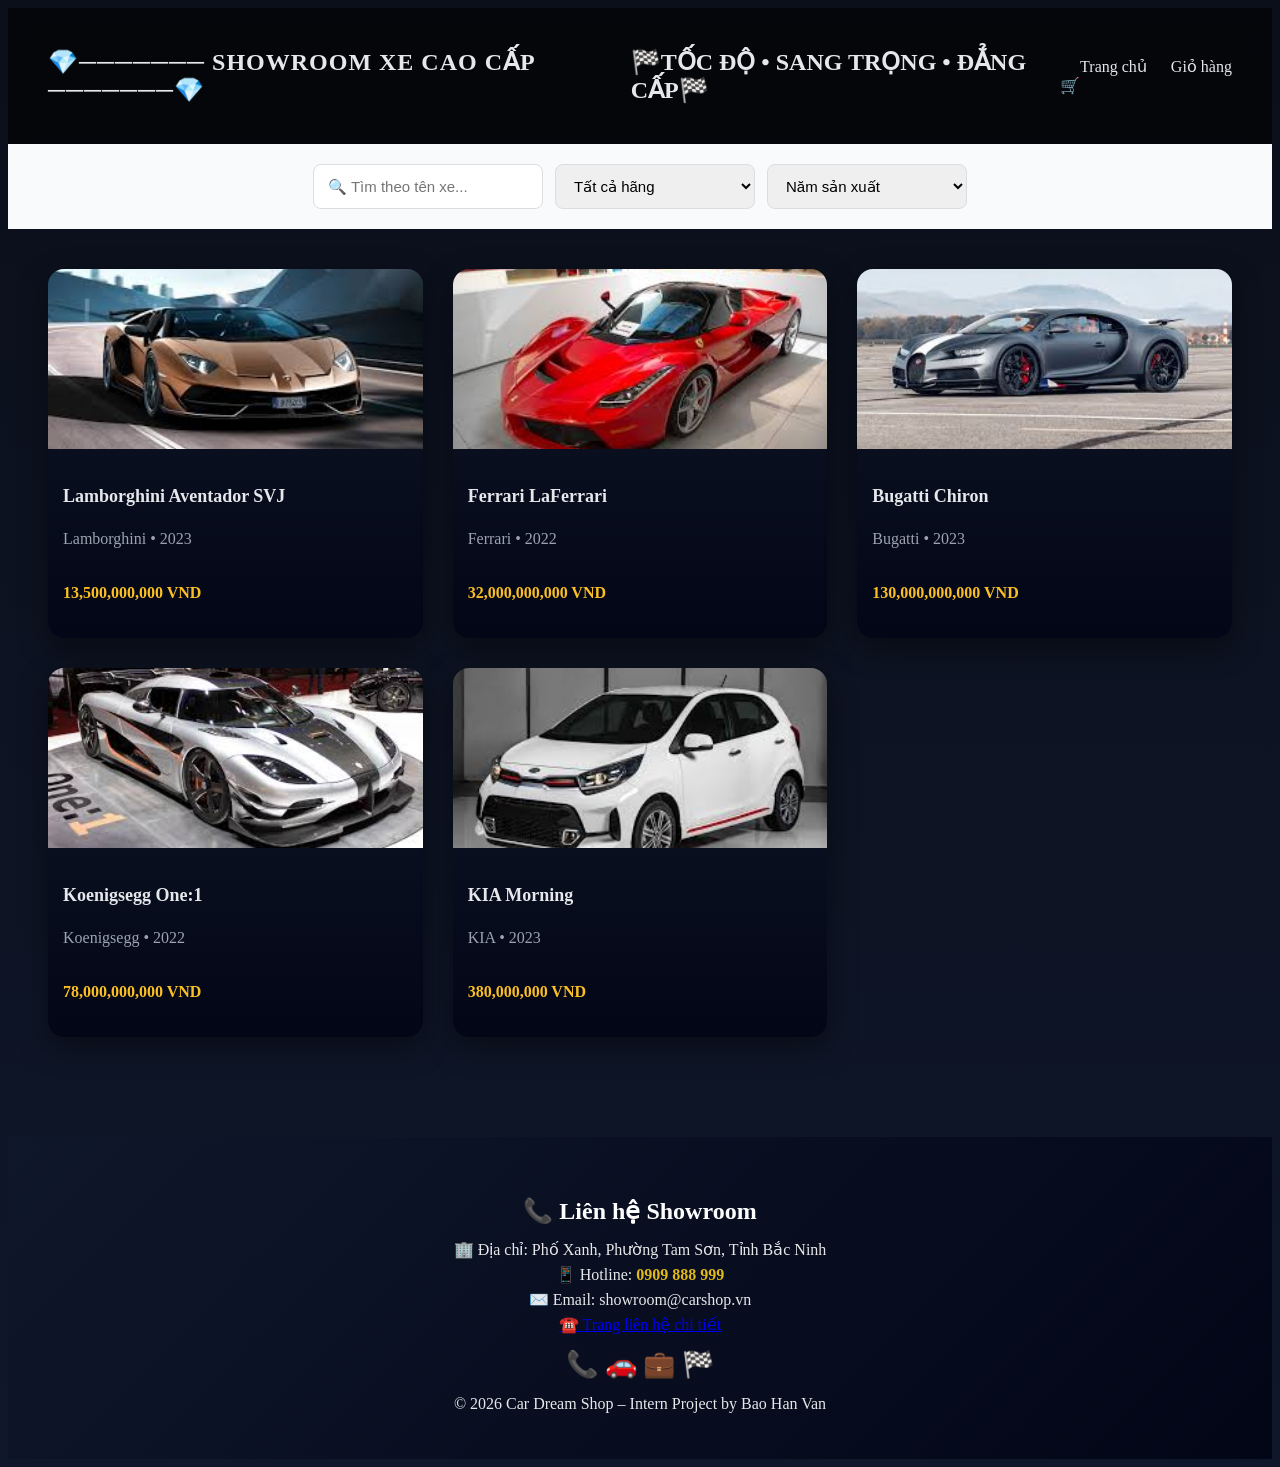
==== commit 64246d6b: "Update index.html" ====
--- a/index.html
+++ b/index.html
@@ -9,12 +9,11 @@
 
   <!-- HEADER / NAVBAR -->
   <header class="navbar">
-    <h1>💎──────── SHOWROOM XE CAO CẤP ────────💎</h1>
-    <h2>🏁 TỐC ĐỘ • SANG TRỌNG • ĐẲNG CẤP 🏁</h2>
+    <h1>💎─────── SHOWROOM XE CAO CẤP ───────💎</h1>
+    <h2>🏁TỐC ĐỘ • SANG TRỌNG • ĐẲNG CẤP🏁</h2>
     <nav>
       <a href="index.html">Trang chủ</a>
       <a href="cart.html">Giỏ hàng🛒</a>
-      <a href="contact.html">Liên hệ☎️</a>
     </nav>
   </header>
 
@@ -49,6 +48,10 @@
     <p>📱 Hotline: <strong>0909 888 999</strong></p>
     <p>✉️ Email: showroom@carshop.vn</p>
 
+    <a href="contact.html" class="contact-link">
+    ☎️ Trang liên hệ chi tiết
+    </a>
+    
     <div class="contact-icons">
       📞 🚗 💼 🏁
     </div>
